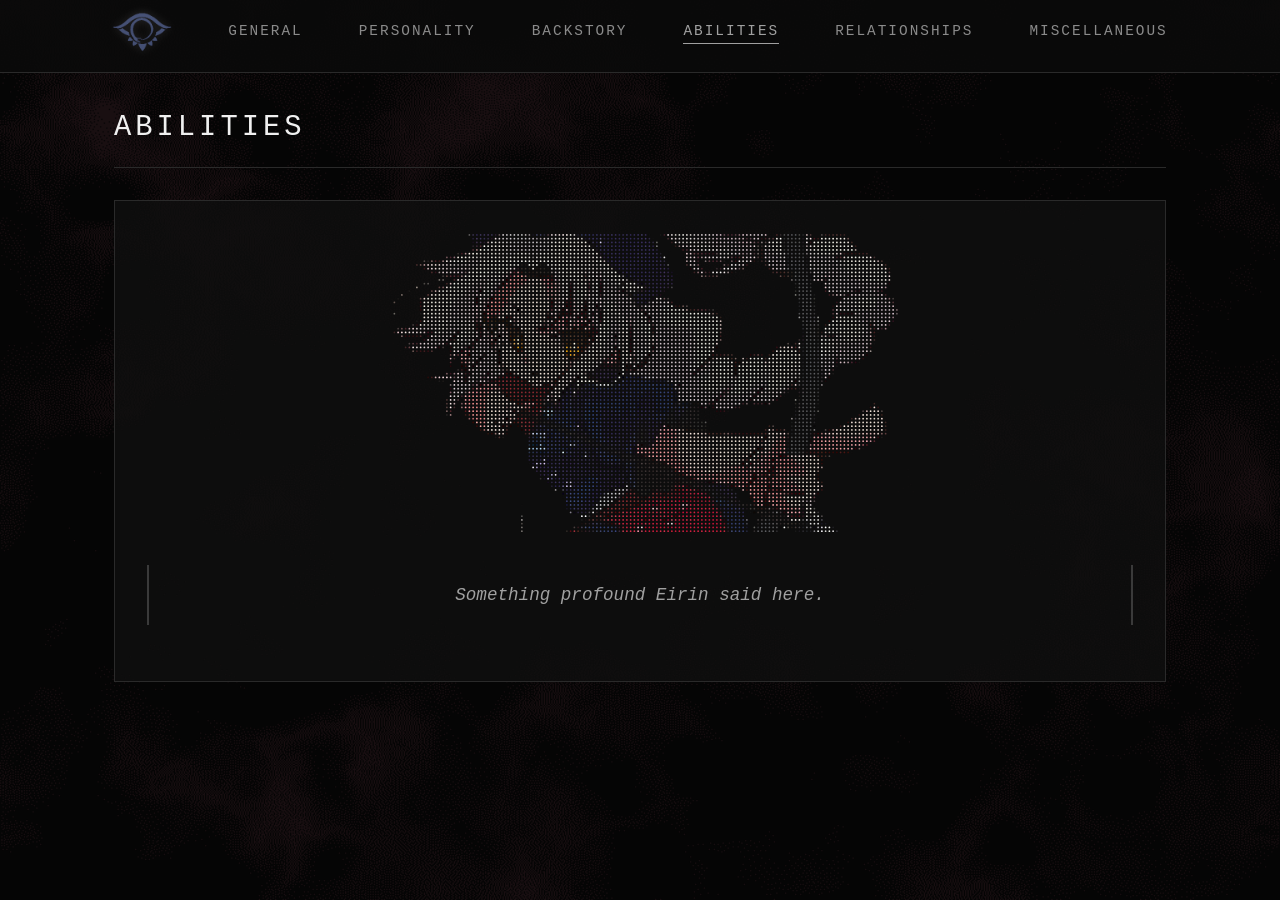
==== pages/abilities.html @ 3245ef85 "Add files via upload" ====
<!DOCTYPE html>
<html lang="en">

<head>
    <meta charset="UTF-8">
    <meta name="viewport" content="width=device-width, initial-scale=1.0">
    <title>Abilities - ʏ̴'̴ᴀ̴ɪ̸'̵ɴ̴ɢ̶'̴ɴ̸ɢ̶ᴀ̴ʜ̵ ̶ʜ̸'̴ᴇ̴ᴇ̴-̶ʟ̷'̴ɢ̵ᴇ̷ʙ̷ ̴</title>
    <link rel="stylesheet" href="../css/style.css">
</head>

<body>
    <div class="sidebar-overlay"></div>
    <nav>
        <a href="/" class="nav-brand-mobile"><img src="../assets/omni01.gif" alt="Brand"></a>
        <div class="hamburger">
            <span></span>
            <span></span>
            <span></span>
        </div>
        <ul>
            <li><a href="/" class="nav-brand"><img src="../assets/omni01.gif" alt="Brand"></a></li>
            <li><a href="general.html">General</a></li>
            <li><a href="personality.html">Personality</a></li>
            <li><a href="backstory.html">Backstory</a></li>
            <li><a href="abilities.html" class="active">Abilities</a></li>
            <li><a href="relationships.html">Relationships</a></li>
            <li><a href="miscellaneous.html">Miscellaneous</a></li>
        </ul>
    </nav>
    <main>
        <h1>Abilities</h1>
        <div class="container">
            <img src="../assets/dot-matrix-eirin-abilities.svg" alt="Eirin Yagokoro preparing an arrow with her bow"
                class="page-banner">
            <blockquote class="character-quote">
                Something profound Eirin said here.
            </blockquote>
        </div>
    </main>
    <script src="../js/main.js"></script>
</body>

</html>
---- css/style.css ----
* {
    margin: 0;
    padding: 0;
    box-sizing: border-box;
}

body {
    font-family: 'Courier New', Courier, monospace;
    background-color: #0a0a0a;
    color: #c9c9c9;
    min-height: 100vh;
    line-height: 1.6;
}

body::before {
    content: '';
    position: fixed;
    top: 0;
    left: 0;
    width: 100%;
    height: 100%;
    /* background: url('../assets/placeholdereye.gif') no-repeat center center; */
    background: url('../assets/bg_dark_anim_0_08.gif') no-repeat center center;
    background-size: cover;
    opacity: 0.3;
    z-index: -3;
}

/* body::after {
    content: '';
    position: fixed;
    top: 0;
    left: 0;
    width: 100%;
    height: 100%;
    background: url('../assets/bg_dark_anim_0_08.gif') no-repeat center center;
    background-size: cover;
    opacity: 0.5;
    z-index: -2;
    mix-blend-mode: overlay;
} */

nav {
    background: rgba(10, 10, 10, 0.9);
    border-bottom: 1px solid #2a2a2a;
    padding: 0.75rem 1.5rem;
    position: sticky;
    top: 0;
    z-index: 100;
    display: flex;
    justify-content: space-between;
    align-items: center;
}

.nav-brand {
    display: inline-block;
    max-height: 40px;
    width: auto;
    filter: drop-shadow(0 0 5px rgba(255, 255, 255, 0.3));
    transition: filter 0.3s ease;
}

.nav-brand:hover {
    filter: drop-shadow(0 0 10px rgba(255, 255, 255, 0.6));
}

.nav-brand img {
    max-height: 40px;
    width: auto;
    display: block;
}

.nav-brand-mobile {
    display: none;
}

.nav-brand-mobile img {
    max-height: 35px;
    width: auto;
    display: block;
    filter: drop-shadow(0 0 5px rgba(255, 255, 255, 0.3));
}

.hamburger {
    display: none;
}

.sidebar-overlay {
    display: none;
}

nav ul {
    list-style: none;
    display: flex;
    flex-wrap: wrap;
    justify-content: center;
    gap: 3.5rem;
    margin: 0 auto;
    padding: 0;
    align-items: center;
}

nav ul li {
    display: flex;
    align-items: center;
}

nav a {
    color: #8b8b8b;
    text-decoration: none;
    font-size: 0.9rem;
    letter-spacing: 2px;
    text-transform: uppercase;
    transition: color 0.3s ease, text-shadow 0.3s ease;
}

nav a:hover {
    color: #d4d4d4;
    text-shadow: 0 0 10px rgba(200, 200, 200, 0.3);
}

nav a.active {
    color: #a0a0a0;
    border-bottom: 1px solid #a0a0a0;
}

main {
    max-width: 1100px;
    margin: 0 auto;
    padding: 2rem 1.5rem;
    min-height: calc(100vh - 80px);
}

main::before {
    content: '';
    position: fixed;
    top: 0;
    left: 0;
    width: 100%;
    height: 100%;
    background: rgba(0, 0, 0, 0.50);
    z-index: -1;
}

h1 {
    font-size: 1.8rem;
    font-weight: normal;
    letter-spacing: 4px;
    text-transform: uppercase;
    margin-bottom: 2rem;
    color: #f0f0f0;
    border-bottom: 1px solid #2a2a2a;
    padding-bottom: 1rem;
    animation: glitch-noglow 2s infinite;
}

h2 {
    font-size: 1.3rem;
    font-weight: normal;
    letter-spacing: 2px;
    margin: 1.5rem 0 1rem;
    color: #a0a0a0;
}

p {
    margin-bottom: 1rem;
    text-align: justify;
}

ul,
ol {
    margin-left: 1.5rem;
    margin-bottom: 1rem;
}

li {
    margin-bottom: 0.5rem;
}

.container {
    background: rgba(15, 15, 15, 0.8);
    padding: 2rem;
    border: 1px solid #2a2a2a;
    margin-bottom: 2rem;
}

.page-banner {
    width: 100%;
    max-width: 600px;
    display: block;
    margin: 0 auto 2rem;
}

.character-quote {
    font-style: italic;
    font-size: 1.1rem;
    color: #a0a0a0;
    text-align: center;
    margin-bottom: 1.5rem;
    padding: 1rem;
    border-left: 2px solid #3a3a3a;
    border-right: 2px solid #3a3a3a;
}

.character-intro {
    margin-bottom: 2rem;
    text-align: justify;
}

.character-stats {
    width: 100%;
    border-collapse: collapse;
}

.character-stats tr {
    border-bottom: 1px solid #2a2a2a;
}

.character-stats tr:last-child {
    border-bottom: none;
}

.stat-label {
    padding: 0.75rem 1rem 0.75rem 0;
    color: #8b8b8b;
    text-transform: uppercase;
    font-size: 0.8rem;
    letter-spacing: 1px;
    width: 40%;
}

.stat-value {
    padding: 0.75rem 0;
    color: #c0c0c0;
}

.cover-container {
    display: flex;
    flex-direction: column;
    justify-content: center;
    align-items: center;
    min-height: calc(100vh - 100px);
    text-align: center;
}

.cover-container h1 {
    font-size: 2.5rem;
    border: none;
    margin-bottom: 1rem;
    color: #ffffff;
    text-shadow: 0 0 10px rgba(255, 255, 255, 0.6),
        0 0 20px rgba(255, 255, 200, 0.4),
        0 0 30px rgba(255, 255, 220, 0.2);
    animation: glitch 2s infinite;
}

@keyframes glitch {

    0%,
    80%,
    100% {
        text-shadow: 0 0 10px rgba(255, 255, 255, 0.6),
            0 0 20px rgba(255, 255, 200, 0.4);
        transform: translate(0);
    }

    82% {
        text-shadow: -3px 0 #ff0000, 3px 0 #00ffff,
            0 0 15px rgba(255, 255, 255, 0.8);
        transform: translate(-2px, 1px);
    }

    84% {
        text-shadow: 3px 0 #ff0000, -3px 0 #00ffff,
            0 0 15px rgba(255, 255, 255, 0.8);
        transform: translate(2px, -1px);
    }

    86% {
        text-shadow: -2px 0 #ff0000, 2px 0 #00ffff,
            0 0 10px rgba(255, 255, 255, 0.6);
        transform: translate(0);
    }

    88% {
        text-shadow: 2px 0 #ff0000, -2px 0 #00ffff,
            0 0 20px rgba(255, 255, 255, 0.5);
        transform: translate(-1px, 2px);
    }

    90% {
        text-shadow: -3px 0 #ff0000, 3px 0 #00ffff,
            0 0 15px rgba(255, 255, 255, 0.8);
        transform: translate(1px, -2px);
    }

    92% {
        text-shadow: 0 0 10px rgba(255, 255, 255, 0.6),
            0 0 20px rgba(255, 255, 200, 0.4);
        transform: translate(0);
    }
}

@keyframes glitch-noglow {

    0%,
    80%,
    100% {
        text-shadow: none;
        transform: translate(0);
    }

    82% {
        text-shadow: -3px 0 #ff0000, 3px 0 #00ffff;
        transform: translate(-2px, 1px);
    }

    84% {
        text-shadow: 3px 0 #ff0000, -3px 0 #00ffff;
        transform: translate(2px, -1px);
    }

    86% {
        text-shadow: -2px 0 #ff0000, 2px 0 #00ffff;
        transform: translate(0);
    }

    88% {
        text-shadow: 2px 0 #ff0000, -2px 0 #00ffff;
        transform: translate(-1px, 2px);
    }

    90% {
        text-shadow: -3px 0 #ff0000, 3px 0 #00ffff;
        transform: translate(1px, -2px);
    }

    92% {
        text-shadow: none;
        transform: translate(0);
    }
}

.banner-image {
    max-width: 300px;
    width: 90%;
    display: block;
    margin: 0 auto 1.5rem;
    filter: drop-shadow(0 0 15px rgba(255, 255, 220, 0.5)) drop-shadow(0 0 30px rgba(255, 255, 200, 0.3)) drop-shadow(0 0 45px rgba(255, 255, 180, 0.2));
}

.cover-container .subtitle {
    font-size: 1rem;
    letter-spacing: 6px;
    text-transform: uppercase;
    color: #707070;
    margin-bottom: 3rem;
}

.enter-btn {
    display: inline-block;
    padding: 1rem 3rem;
    border: 1px solid #3a3a3a;
    color: #909090;
    text-decoration: none;
    letter-spacing: 4px;
    text-transform: uppercase;
    font-size: 0.9rem;
    transition: all 0.3s ease;
}

.enter-btn:hover {
    border-color: #606060;
    color: #c0c0c0;
    text-shadow: 0 0 20px rgba(150, 150, 150, 0.2);
    box-shadow: 0 0 30px rgba(0, 0, 0, 0.5);
}

@media (max-width: 768px) {
    nav {
        padding: 0.75rem 1rem;
        justify-content: space-between;
    }

    .nav-brand-mobile {
        display: block;
    }

    nav ul .nav-brand {
        display: none;
    }

    nav ul {
        gap: 0;
    }

    nav a {
        font-size: 0.8rem;
        letter-spacing: 1px;
    }

    main {
        padding: 1.5rem 1rem;
    }

    .cover-container h1 {
        font-size: 1.8rem;
    }

    .cover-container {
        padding: 1rem;
    }

    .banner-image {
        max-width: 250px;
        margin-bottom: 1rem;
    }

    .cover-container .subtitle {
        margin-bottom: 2rem;
    }

    .container {
        padding: 1.5rem 1rem;
    }

    .hamburger {
        display: flex;
        flex-direction: column;
        justify-content: center;
        gap: 5px;
        cursor: pointer;
        padding: 0.5rem;
        z-index: 1001;
    }

    .hamburger span {
        display: block;
        width: 24px;
        height: 2px;
        background-color: #8b8b8b;
        transition: all 0.3s ease;
    }

    .hamburger.active span:nth-child(1) {
        transform: rotate(45deg) translate(5px, 5px);
    }

    .hamburger.active span:nth-child(2) {
        opacity: 0;
    }

    .hamburger.active span:nth-child(3) {
        transform: rotate(-45deg) translate(5px, -5px);
    }

    nav ul {
        position: fixed;
        top: 0;
        left: -280px;
        width: 280px;
        height: 100vh;
        background: rgba(10, 10, 10, 0.98);
        flex-direction: column;
        justify-content: flex-start;
        padding-top: 5rem;
        gap: 0;
        transition: left 0.3s ease;
        border-right: 1px solid #2a2a2a;
    }

    nav ul.open {
        left: 0;
    }

    nav ul li {
        width: 100%;
        text-align: left;
    }

    nav ul li a {
        display: block;
        padding: 1rem 1.5rem;
        border-bottom: 1px solid #1a1a1a;
        font-size: 0.85rem;
    }

    .sidebar-overlay {
        display: block;
        position: fixed;
        top: 0;
        left: 0;
        width: 100%;
        height: 100%;
        background: rgba(0, 0, 0, 0.7);
        opacity: 0;
        visibility: hidden;
        transition: all 0.3s ease;
        z-index: 99;
    }

    .sidebar-overlay.active {
        opacity: 1;
        visibility: visible;
    }
}

@media (max-width: 480px) {
    h1 {
        font-size: 1.4rem;
    }
}
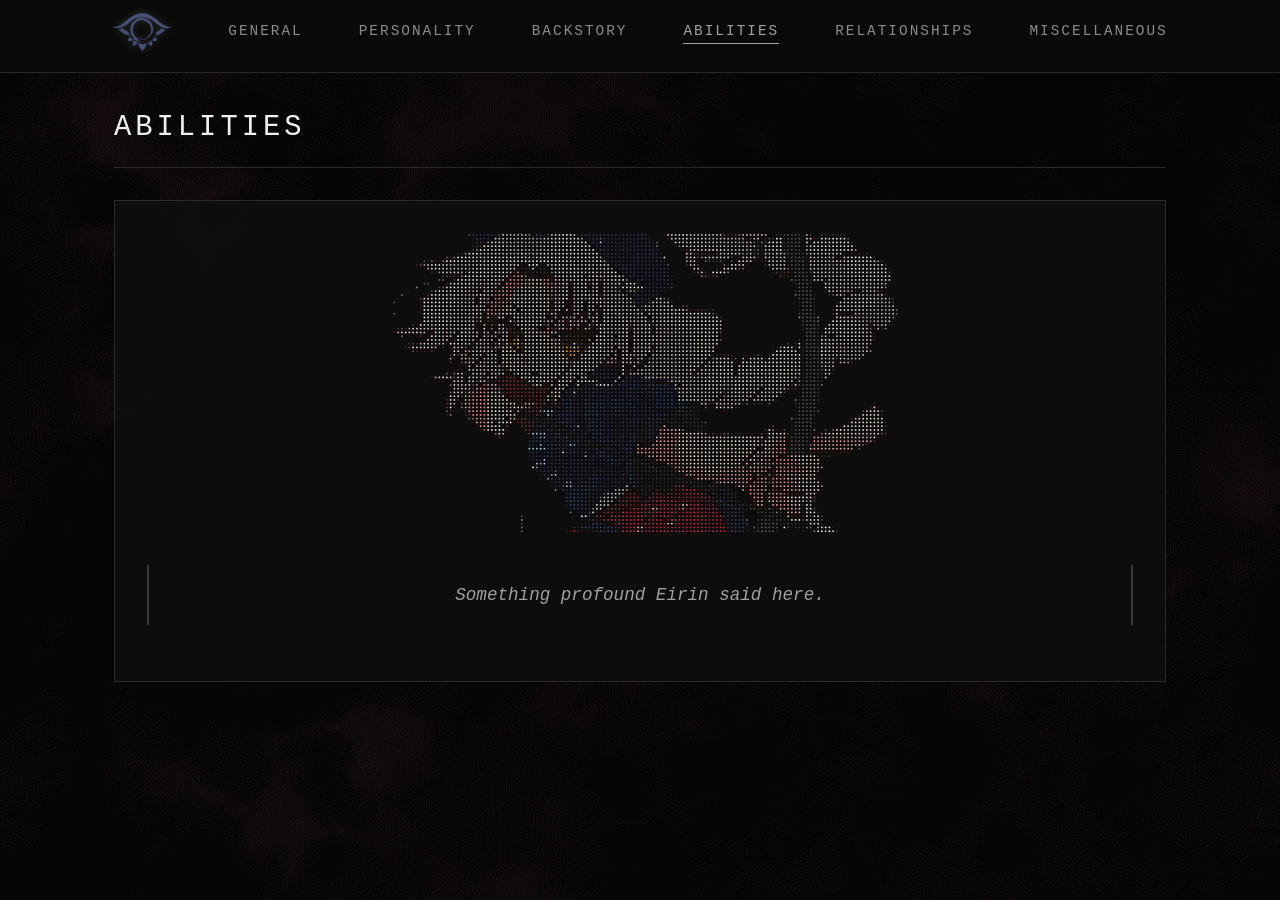
==== commit d1234e11: "Update abilities.html" ====
--- a/pages/abilities.html
+++ b/pages/abilities.html
@@ -11,14 +11,14 @@
 <body>
     <div class="sidebar-overlay"></div>
     <nav>
-        <a href="/" class="nav-brand-mobile"><img src="../assets/omni01.gif" alt="Brand"></a>
+        <a href="../" class="nav-brand-mobile"><img src="../assets/omni01.gif" alt="Brand"></a>
         <div class="hamburger">
             <span></span>
             <span></span>
             <span></span>
         </div>
         <ul>
-            <li><a href="/" class="nav-brand"><img src="../assets/omni01.gif" alt="Brand"></a></li>
+            <li><a href="../" class="nav-brand"><img src="../assets/omni01.gif" alt="Brand"></a></li>
             <li><a href="general.html">General</a></li>
             <li><a href="personality.html">Personality</a></li>
             <li><a href="backstory.html">Backstory</a></li>
@@ -40,4 +40,4 @@
     <script src="../js/main.js"></script>
 </body>
 
-</html>+</html>
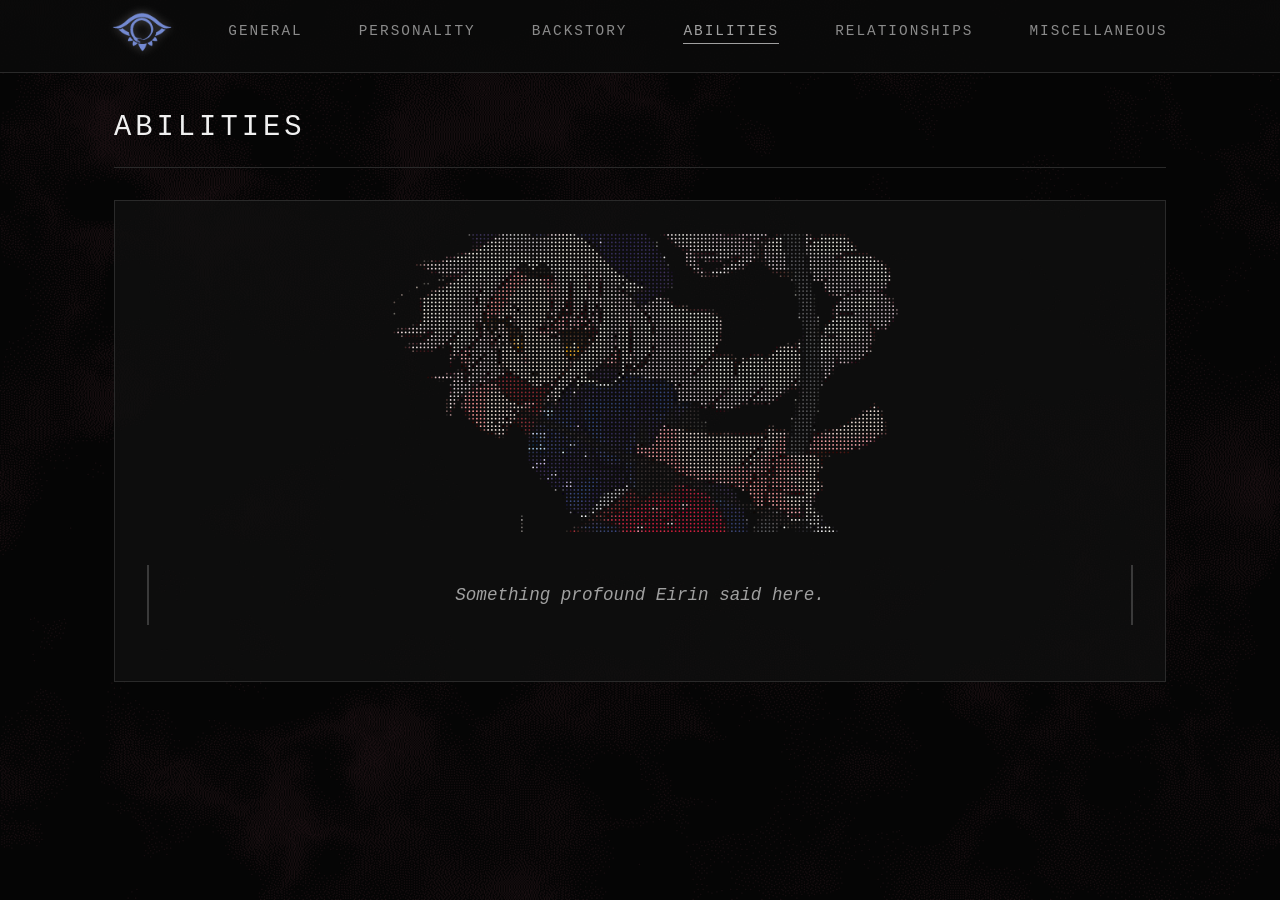
==== commit bba064cb: "changes" ====
--- a/pages/abilities.html
+++ b/pages/abilities.html
@@ -40,4 +40,4 @@
     <script src="../js/main.js"></script>
 </body>
 
-</html>
+</html>
--- a/css/style.css
+++ b/css/style.css
@@ -241,6 +241,12 @@
     align-items: center;
     min-height: calc(100vh - 100px);
     text-align: center;
+    opacity: 0;
+    transition: opacity 1s ease-in-out;
+}
+
+.cover-container.fade-in {
+    opacity: 1;
 }
 
 .cover-container h1 {
